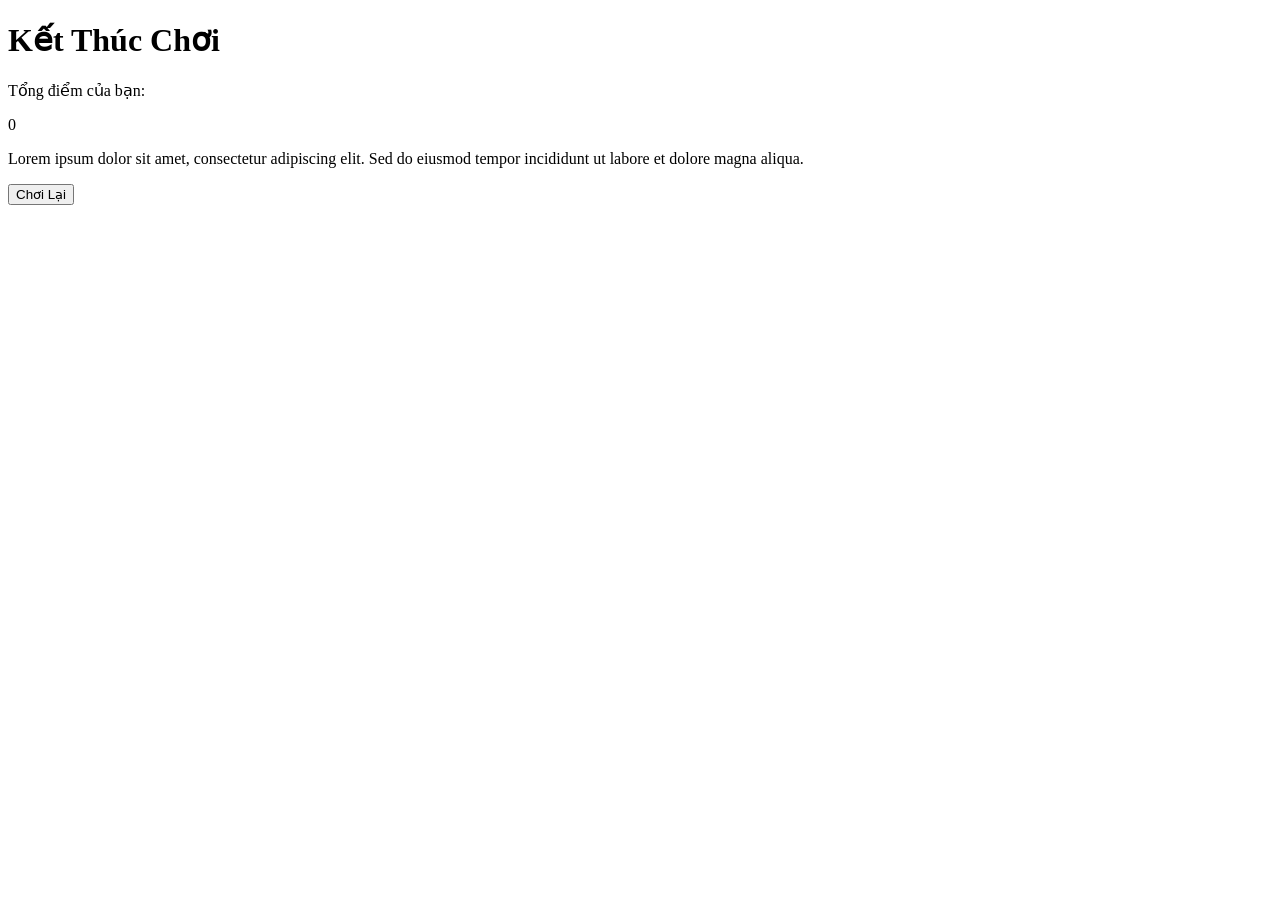
==== SAO LA ARCADE/final.html @ 6e360b35 "Add files via upload" ====
<!DOCTYPE html>
<html lang="vi">
<head>
  <meta charset="UTF-8">
  <meta name="viewport" content="width=device-width, initial-scale=1.0">
  <title>Saola Arcade - Kết Thúc</title>
  <link rel="stylesheet" href="final.css">
</head>
<body>
  <div class="wrap">
    <h1>Kết Thúc Chơi</h1>
    <div class="score-block">
      <p>Tổng điểm của bạn:</p>
      <div id="finalScore">0</div>
    </div>
    <div class="text-block">
      <p>Lorem ipsum dolor sit amet, consectetur adipiscing elit. Sed do eiusmod tempor incididunt ut labore et dolore magna aliqua.</p>
    </div>
    <div class="controls">
      <button class="btn" id="restartBtn">Chơi Lại</button>
    </div>
  </div>

  <script src="final.js"></script>
</body>
</html>
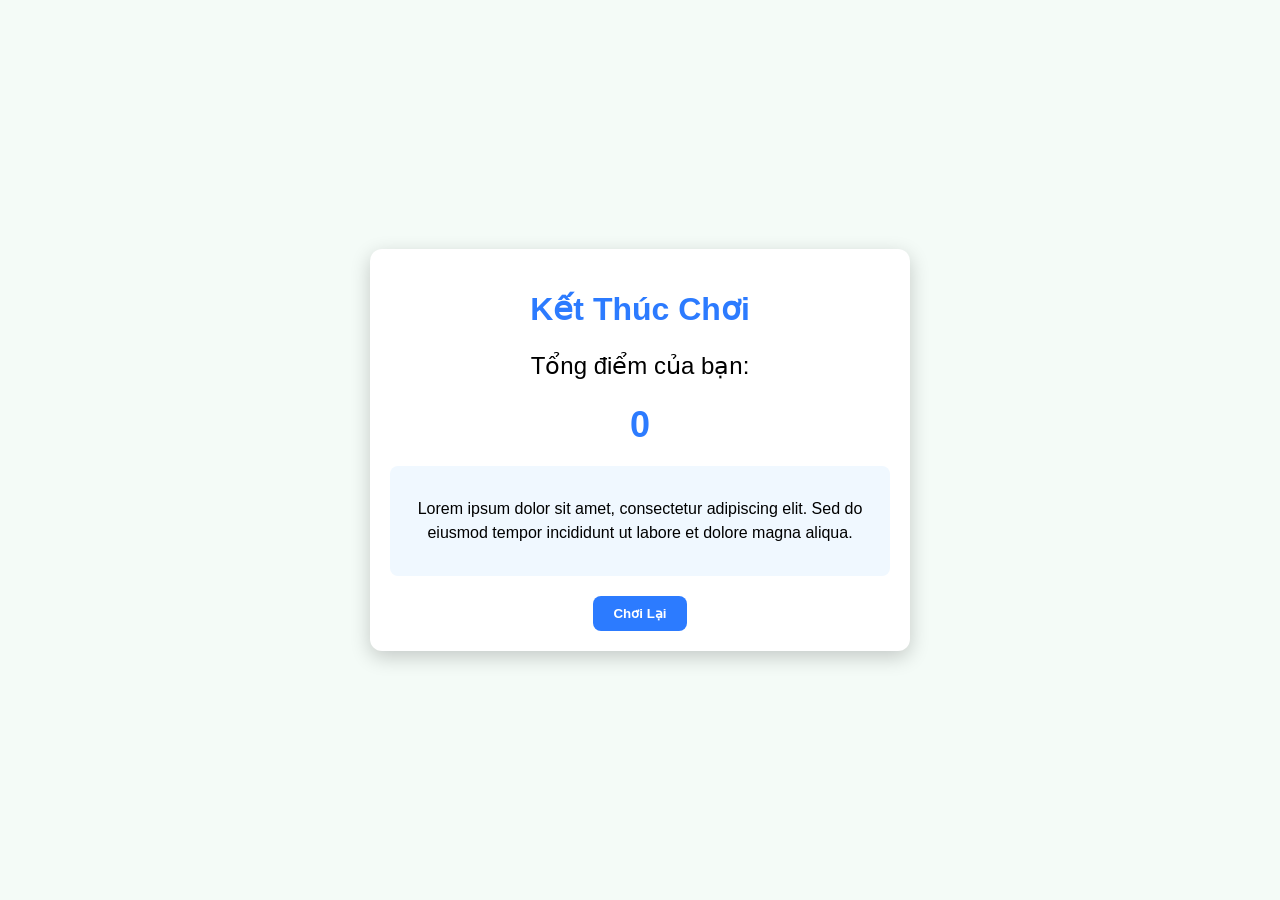
==== commit 2d1a0472: "Add files via upload" ====
--- a/SAO LA ARCADE/final.html
+++ b/SAO LA ARCADE/final.html
@@ -4,7 +4,7 @@
   <meta charset="UTF-8">
   <meta name="viewport" content="width=device-width, initial-scale=1.0">
   <title>Saola Arcade - Kết Thúc</title>
-  <link rel="stylesheet" href="final.css">
+  <link rel="stylesheet" href="css/final.css">
 </head>
 <body>
   <div class="wrap">
@@ -21,6 +21,6 @@
     </div>
   </div>
 
-  <script src="final.js"></script>
+  <script src="js/final.js"></script>
 </body>
 </html>
--- a/SAO LA ARCADE/css/final.css
+++ b/SAO LA ARCADE/css/final.css
@@ -0,0 +1,58 @@
+body {
+  margin: 0;
+  padding: 0;
+  font-family: Arial, Helvetica, sans-serif;
+  background: #f4fbf7;
+  display: flex;
+  justify-content: center;
+  align-items: center;
+  height: 100vh;
+}
+
+.wrap {
+  text-align: center;
+  max-width: 500px;
+  padding: 20px;
+  background: #fff;
+  border-radius: 12px;
+  box-shadow: 0 6px 20px rgba(0,0,0,0.2);
+}
+
+h1 {
+  color: #2c7bff;
+  margin-bottom: 20px;
+}
+
+.score-block {
+  font-size: 24px;
+  margin-bottom: 20px;
+}
+
+#finalScore {
+  font-size: 36px;
+  font-weight: bold;
+  color: #2c7bff;
+  margin-top: 10px;
+}
+
+.text-block {
+  background: #f0f8ff;
+  padding: 15px;
+  border-radius: 8px;
+  margin-bottom: 20px;
+  line-height: 1.5;
+}
+
+.btn {
+  padding: 10px 20px;
+  border-radius: 8px;
+  border: none;
+  background: #2c7bff;
+  color: white;
+  cursor: pointer;
+  font-weight: bold;
+}
+
+.btn:hover {
+  background: #1e5ecc;
+}
